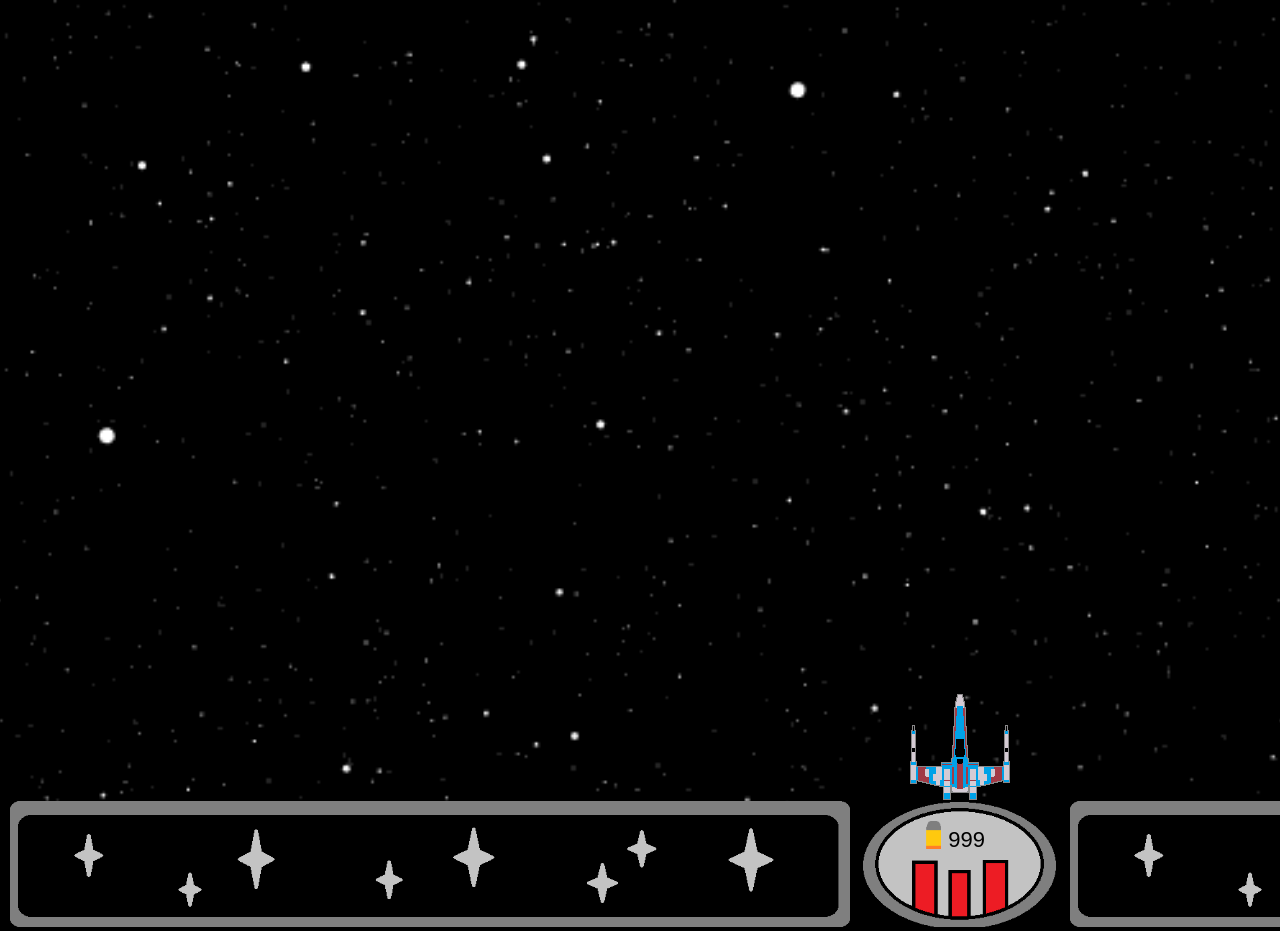
==== index.html @ 190ac96b "chnaged name of space" ====
<html lang="en">
<head>
    <meta charset="UTF-8">
    <meta name="viewport" content="width=device-width, initial-scale=1.0">
    <title>Space fighers</title>
    <link rel="stylesheet" href="styles.css">
    <script defer src="gameLogic.js"></script>
</head>
<body>
    <div id="endScreen">
        <p id="gameOver">Game over</p>
        <p id="score">Score: </p>
        <button onclick="location.reload()">Restart</button>
    </div>
    <img id="ship" src="/ship pictures/ship.png" alt="ship">
    <div id="bottomInfoContainer">
        <img src="starsFromShipF1.png" height="126px" width="840px" alt="shipView">
        <div id="shipInfoContainer">
            <p id="bullets">999</p>
        </div>
        <img src="starsFromShipF1.png" height="126px" width="840px" alt="shipView">
    </div>

</body>
</html>
---- styles.css ----
#bottomInfoContainer{
    width: 1920px;
    height: 130px;
    position: absolute;
    top: 801px;
    background-color: black;
}

[alt="shipView"]{
    margin: 0px 9.7px 0px 9.7px;
}

#endScreen button{
    position: absolute;
    left:119px;
    background-color: greenyellow;
    border-radius: 5px;
    border: none;
}

#endScreen{
    border: 2px solid black;
    background-color: red;
    border-radius: 10px;
    display: none;
    width: 300px;
    height: 140px;
    position: absolute;
    top:35%;
    left:42%
}

#gameOver{
    text-align: center;
    font-size: 30px;
    font-family: Sans-serif;
    margin: 25 0 15 0
}

#score{
    text-align: center;
    font-size: 25px;
    font-family: Sans-serif;
    margin: 0;
}


#shipInfoContainer{
    display: inline-block;
    background-image: url("ship info/shipdInformationBar.png");
    background-size: 100%;
    width: 193px;
    height: 125px;
}

#bullets{
    right: 935px;
    top: 26px;
    font-size: 22px;
    font-family: Sans-serif;
    position: absolute;
    display: inline;
    margin: 0;
}

#ship{
    position: absolute;
    top: 694px;
    left: 910px;
}

body{
    margin: 0;
    background-image: url("space.gif");
    background-size: 100%;
}
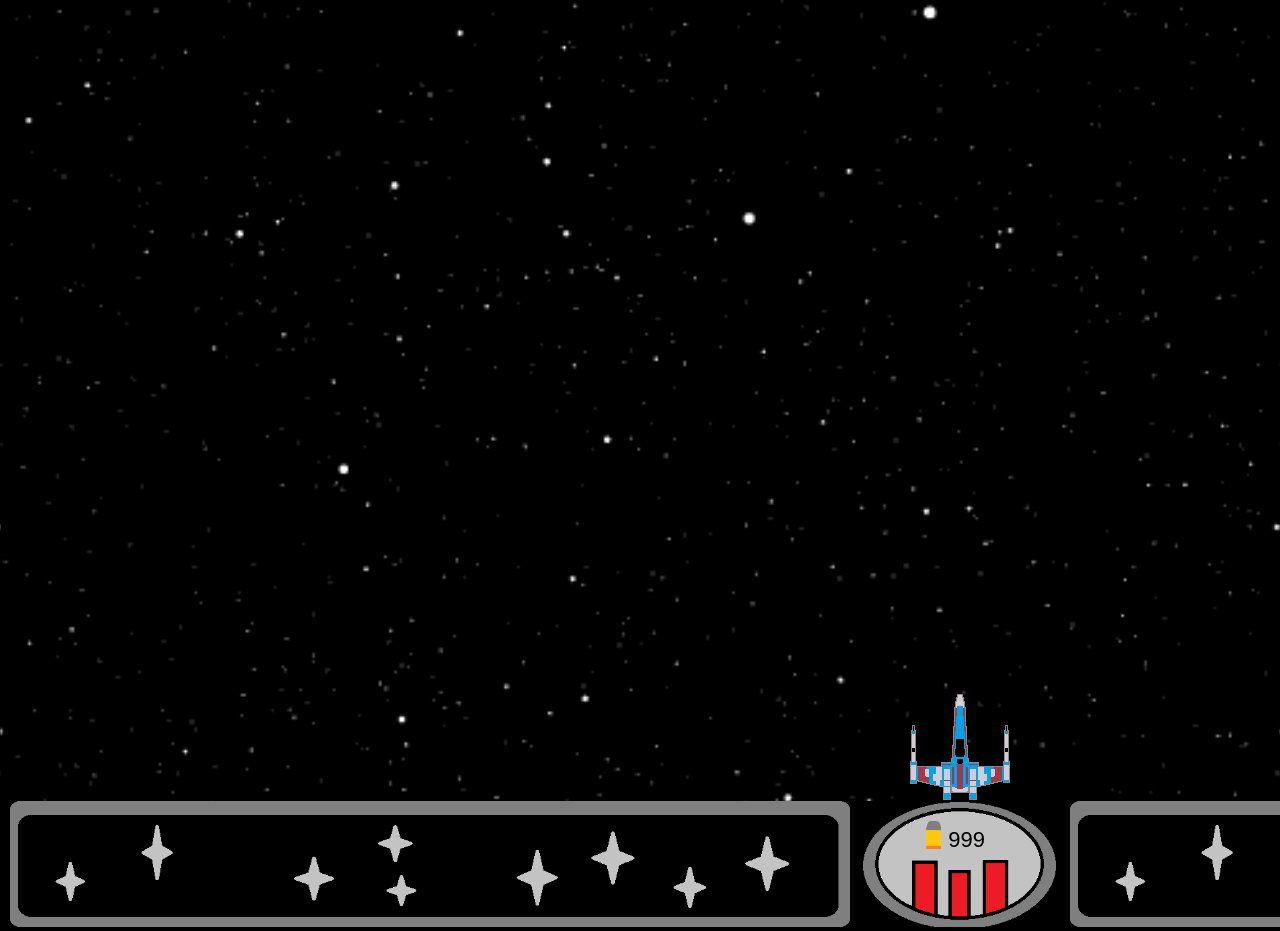
==== commit 8b19bdf2: "changed eveyrhting" ====
--- a/index.html
+++ b/index.html
@@ -12,7 +12,7 @@
         <p id="score">Score: </p>
         <button onclick="location.reload()">Restart</button>
     </div>
-    <img id="ship" src="/ship pictures/ship.png" alt="ship">
+    <img id="ship" src="shipPictures/ship.png" alt="ship">
     <div id="bottomInfoContainer">
         <img src="starsFromShipF1.png" height="126px" width="840px" alt="shipView">
         <div id="shipInfoContainer">
@@ -20,6 +20,5 @@
         </div>
         <img src="starsFromShipF1.png" height="126px" width="840px" alt="shipView">
     </div>
-
 </body>
 </html>
--- a/styles.css
+++ b/styles.css
@@ -47,7 +47,7 @@
 
 #shipInfoContainer{
     display: inline-block;
-    background-image: url("ship info/shipdInformationBar.png");
+    background-image: url("shipInfo/shipdInformationBar.png");
     background-size: 100%;
     width: 193px;
     height: 125px;
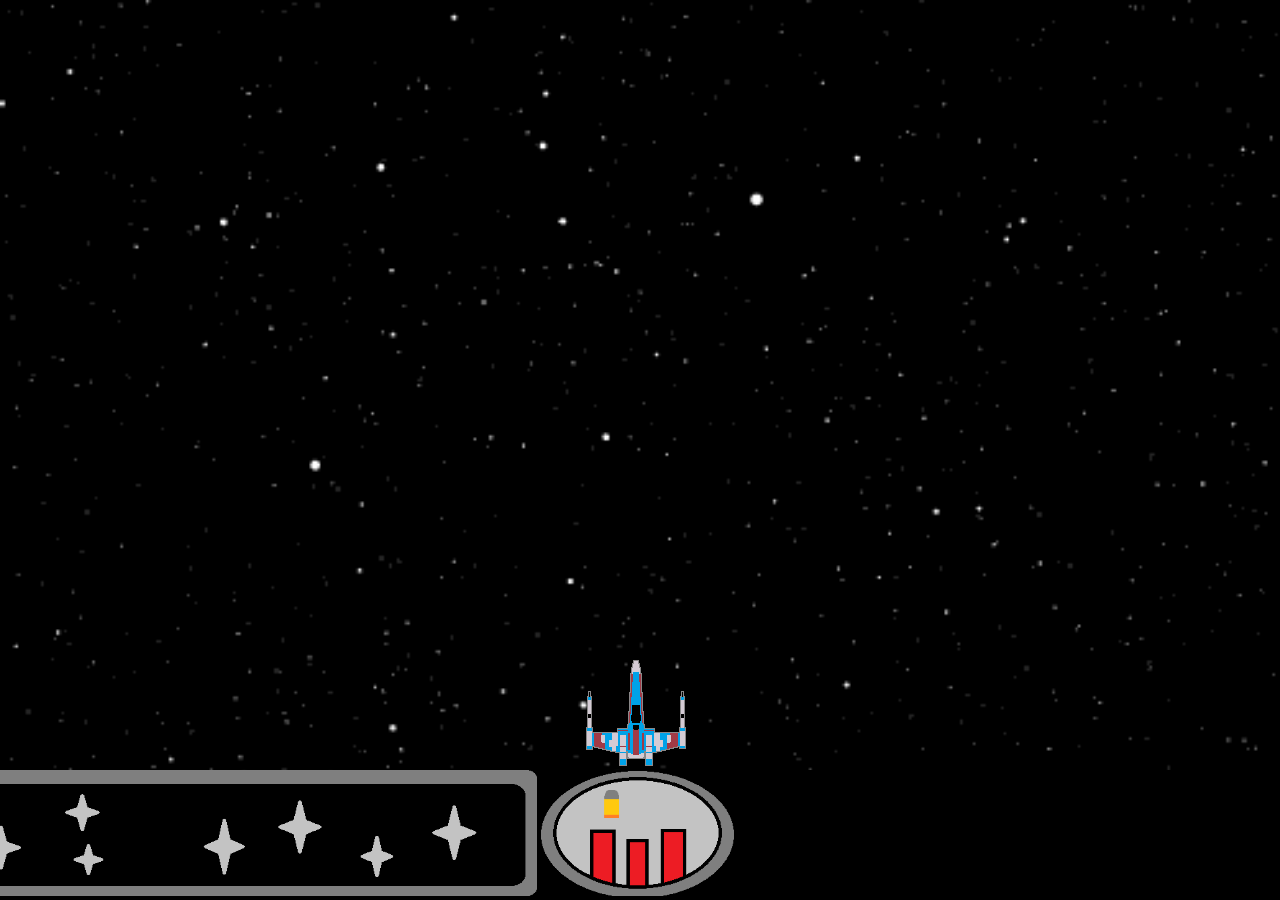
==== commit c08c350f: "updates" ====
--- a/index.html
+++ b/index.html
@@ -7,6 +7,7 @@
     <script defer src="gameLogic.js"></script>
 </head>
 <body>
+    <div id="gameIlussion">
     <div id="endScreen">
         <p id="gameOver">Game over</p>
         <p id="score">Score: </p>
@@ -20,5 +21,6 @@
         </div>
         <img src="starsFromShipF1.png" height="126px" width="840px" alt="shipView">
     </div>
+    </div>
 </body>
 </html>
--- a/styles.css
+++ b/styles.css
@@ -1,13 +1,6 @@
 #bottomInfoContainer{
-    width: 1920px;
-    height: 130px;
     position: absolute;
-    top: 801px;
     background-color: black;
-}
-
-[alt="shipView"]{
-    margin: 0px 9.7px 0px 9.7px;
 }
 
 #endScreen button{
@@ -44,12 +37,19 @@
     margin: 0;
 }
 
+#gameIlussion{
+    width: 1920px ;  
+    height: 1080px;
+    overflow-x:hidden;
+    overflow-y:hidden;
+    position: absolute;
+}
 
 #shipInfoContainer{
     display: inline-block;
     background-image: url("shipInfo/shipdInformationBar.png");
     background-size: 100%;
-    width: 193px;
+    width: 193px;  
     height: 125px;
 }
 
